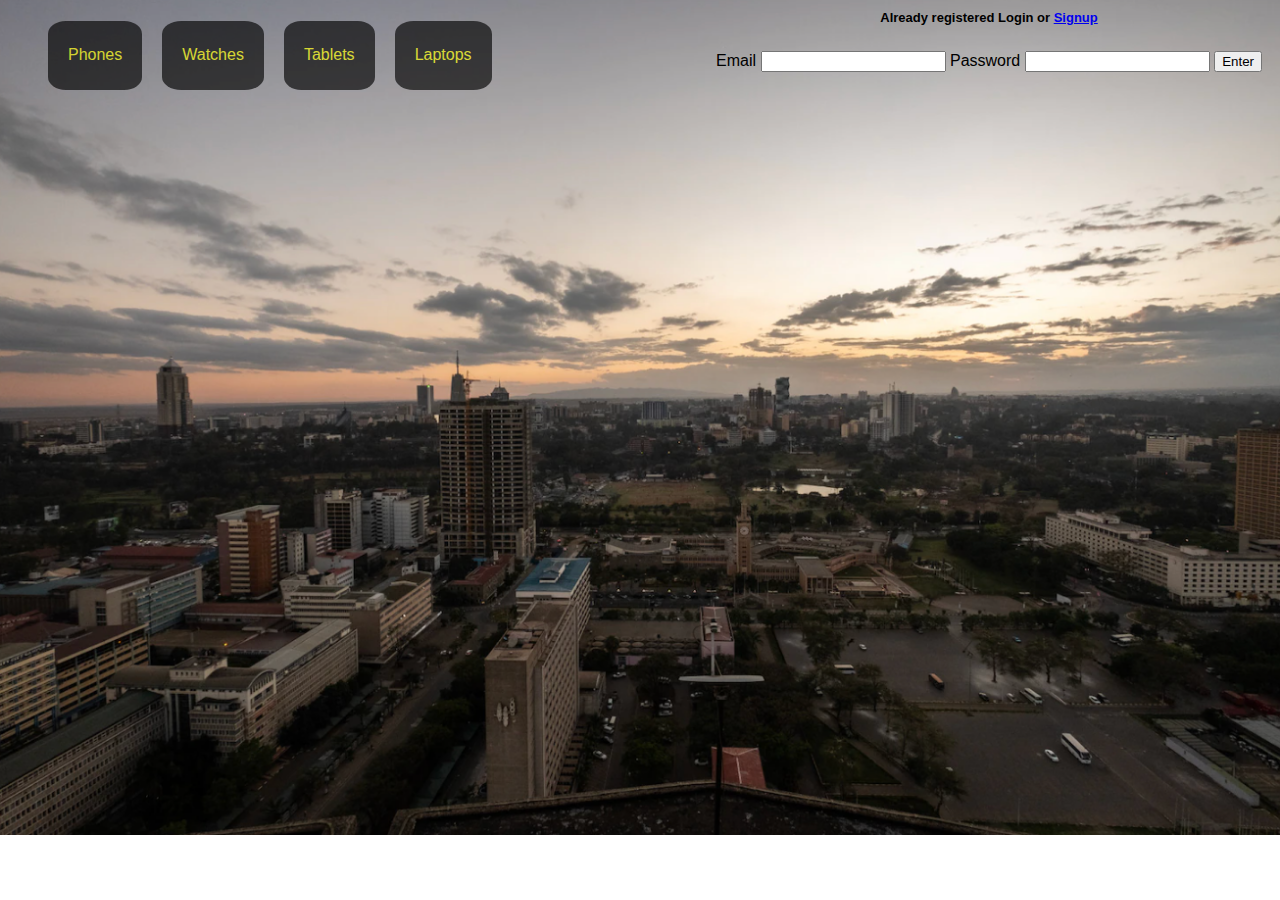
==== page.html @ 8eb53eca "first commit" ====
<!DOCTYPE html>
<html lang="en">
<head>
    <meta charset="UTF-8">
    <meta http-equiv="X-UA-Compatible" content="IE=edge">
    <meta name="viewport" content="width=device-width, initial-scale=1.0">
    <meta description ='Best smartphone solutions in kampala' content="Get Best Prices around Kampala">
    <link rel="stylesheet" href="page.css">

    <title>Gadget Yo | Best Gadget Prices</title>

    
</head>
<body>
    <header>
       
        <div class="links"   id="navigation">
        <ul>
        <li><a class="stay" href="phones.html">Phones</a></li>
        <li><a href="watches.html">Watches</a></li>
        <li><a href="tablets.html">Tablets</a></li>
        <li><a href="laptops.html">Laptops</a></li>

        </ul>
        </div>
        

        <!--sign up page-->

        
    </header> 
    <div class="access" >

        <h4 class="h4">Already registered Login or <a href="Signup.html">Signup</a></h4>
        

        <label for="Email">Email</label>
        <input type="email" name="Email" id="Email" />
        <label for="Password">Password</label>
        <input type="password" name="password" id="password" />



    <button type="submit">Enter</button>

    </div>  

</body>
</html>
---- page.css ----
html,body {

    font-family: Verdana, Geneva, Tahoma, sans-serif;
    line-height: 1.8;

}
body{
background-image: url(./images/kla.png); 
background-repeat: no-repeat;
background-size: cover;



}
.links{
    color: yellow;
    text-decoration: none;
    background-color: black;
    opacity: 0.8;
   border-radius: 19%;
    
}

.links ul li a{ 
    display: block;
    padding: 20px;
    margin-top: 5px;
    float: left;
    margin-right: 20px;
    color: yellow;
    text-decoration: none;
    background-color: black;
    opacity: 0.8;
   border-radius: 19%;
    }



.links ul li a:hover{ 
    
background-color:rgba(201, 199, 84, 0.859);
}

.links ul{
list-style: none;
text-decoration: solid;
}

.access{
float: right;
margin: 10px;
margin-top: auto;
padding: 5;
}

.h4{ 
margin-top: -10px;
text-align: center;
font-size: small;


}
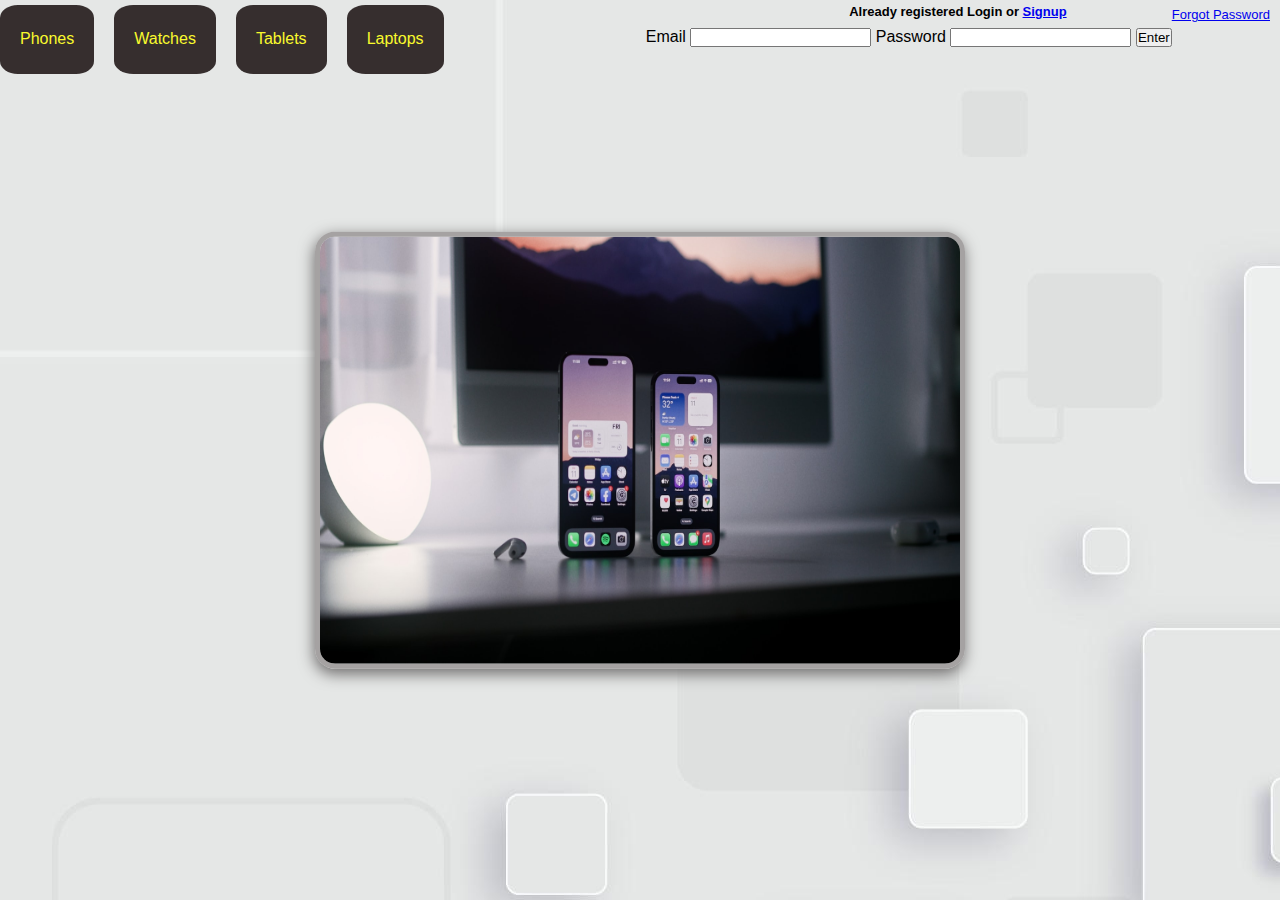
==== commit 225c696a: "add carousel" ====
--- a/page.html
+++ b/page.html
@@ -6,44 +6,59 @@
     <meta name="viewport" content="width=device-width, initial-scale=1.0">
     <meta description ='Best smartphone solutions in kampala' content="Get Best Prices around Kampala">
     <link rel="stylesheet" href="page.css">
+   
+  
 
     <title>Gadget Yo | Best Gadget Prices</title>
+  
+</head>
+
+
+     <div class="links"   id="navigation">
+    <ul>
+    <li><a href="phones.html">Phones</a></li>
+    <li><a href="watches.html">Watches</a></li>
+    <li><a href="tablets.html">Tablets</a></li>
+    <li><a href="laptops.html">Laptops</a></li>
+
+    </ul>
+    </div>
+
+       
+    <!--sign up page-->
+
+<div class="access" >
+
+ <h4 class="h4">Already registered Login or <a href="Signup.html">Signup</a></h4>
+
+ <h7><a href="forgot.html" class="forgot">Forgot Password</a></h7>
+ 
+    <label for="Email">Email</label>
+    <input type="email" name="Email" id="Email" />
+    <label for="Password">Password</label>
+    <input type="password" name="password" id="password" />
+ <button type="submit">Enter</button>
+
+
+ </div>
+
+<body>
+  
+<div class="container">
+   
+       <div class="wrapper">
+          <img src="/images/1.jpeg">
+          <img src="/images/2.jpeg">
+          <img src="/images/4.jpeg">
+          
+       </div>
+    
+    </div>
 
     
-</head>
-<body>
-    <header>
-       
-        <div class="links"   id="navigation">
-        <ul>
-        <li><a class="stay" href="phones.html">Phones</a></li>
-        <li><a href="watches.html">Watches</a></li>
-        <li><a href="tablets.html">Tablets</a></li>
-        <li><a href="laptops.html">Laptops</a></li>
+    
+    
+    
+</body>
 
-        </ul>
-        </div>
-        
-
-        <!--sign up page-->
-
-        
-    </header> 
-    <div class="access" >
-
-        <h4 class="h4">Already registered Login or <a href="Signup.html">Signup</a></h4>
-        
-
-        <label for="Email">Email</label>
-        <input type="email" name="Email" id="Email" />
-        <label for="Password">Password</label>
-        <input type="password" name="password" id="password" />
-
-
-
-    <button type="submit">Enter</button>
-
-    </div>  
-
-</body>
 </html>--- a/page.css
+++ b/page.css
@@ -1,67 +1,126 @@
-html,body {
-
-    font-family: Verdana, Geneva, Tahoma, sans-serif;
-    line-height: 1.8;
-
-}
-body{
-background-image: url(./images/kla.png); 
-background-repeat: no-repeat;
-background-size: cover;
-
-
-
-}
-.links{
-    color: yellow;
-    text-decoration: none;
-    background-color: black;
-    opacity: 0.8;
-   border-radius: 19%;
-    
+* {
+  padding: 0px;
+  margin: 0px;
 }
 
-.links ul li a{ 
-    display: block;
-    padding: 20px;
-    margin-top: 5px;
-    float: left;
-    margin-right: 20px;
-    color: yellow;
-    text-decoration: none;
-    background-color: black;
-    opacity: 0.8;
-   border-radius: 19%;
-    }
-
-
-
-.links ul li a:hover{ 
-    
-background-color:rgba(201, 199, 84, 0.859);
+html,
+body {
+  font-family: Verdana, Geneva, Tahoma, sans-serif;
+  line-height: 1.8;
 }
 
-.links ul{
-list-style: none;
-text-decoration: solid;
+body {
+  background-image: url("./images/bg1.jpg");
+  background-repeat: no-repeat;
+  background-position: center;
 }
 
-.access{
-float: right;
-margin: 10px;
-margin-top: auto;
-padding: 5;
+.links {
+  color: yellow;
+  text-decoration: none;
+  background-color: black;
+  opacity: 0.8;
+  border-radius: 19%;
 }
 
-.h4{ 
-margin-top: -10px;
-text-align: center;
-font-size: small;
+.links ul li a {
+  display: block;
+  padding: 20px;
+  margin-top: 5px;
+  float: left;
+  margin-right: 20px;
+  color: yellow;
+  text-decoration: none;
+  background-color: rgb(11, 1, 1);
 
-
+  border-radius: 19%;
 }
 
+.links ul li a:hover {
+  background-color: rgb(47, 47, 45);
+}
 
+.links ul {
+  list-style: none;
+  text-decoration: solid;
+}
 
+.access {
+  float: right;
+  margin: 10px;
 
+  padding: 5;
+  border-radius: 40px;
+}
 
+.h4 {
+  margin-top: -10px;
+  text-align: center;
+  font-size: small;
+}
+
+.forgot {
+  float: right;
+  margin-top: -20px;
+  display: flex;
+  font-size: small;
+}
+
+#navigation ul {
+  padding-right: 50px;
+}
+
+* {
+  box-sizing: border-box;
+}
+
+* {
+  box-sizing: border-box;
+}
+
+* {
+  padding: 0;
+  margin: 0;
+  box-sizing: border-box;
+}
+
+.container {
+  width: 650px;
+  position: absolute;
+  transform: translate(-50%, -50%);
+  top: 50%;
+  left: 50%;
+  overflow: hidden;
+  border: 5px solid #a5a2a2;
+  border-radius: 20px;
+  box-shadow: -1px 5px 15px rgb(111, 109, 109);
+}
+
+.wrapper {
+  width: 100%;
+  display: flex;
+  animation: slide 20s infinite;
+}
+
+img {
+  width: 100%;
+}
+
+@keyframes slide {
+  10% {
+    transform: translateX(-100%);
+  }
+  50% {
+    transform: translateX(-100%);
+  }
+
+  100% {
+    transform: translateX(-300%);
+  }
+}
+.box {
+  width: 100px;
+  height: 100px;
+  border: 1px solid black;
+  display: flex;
+}
